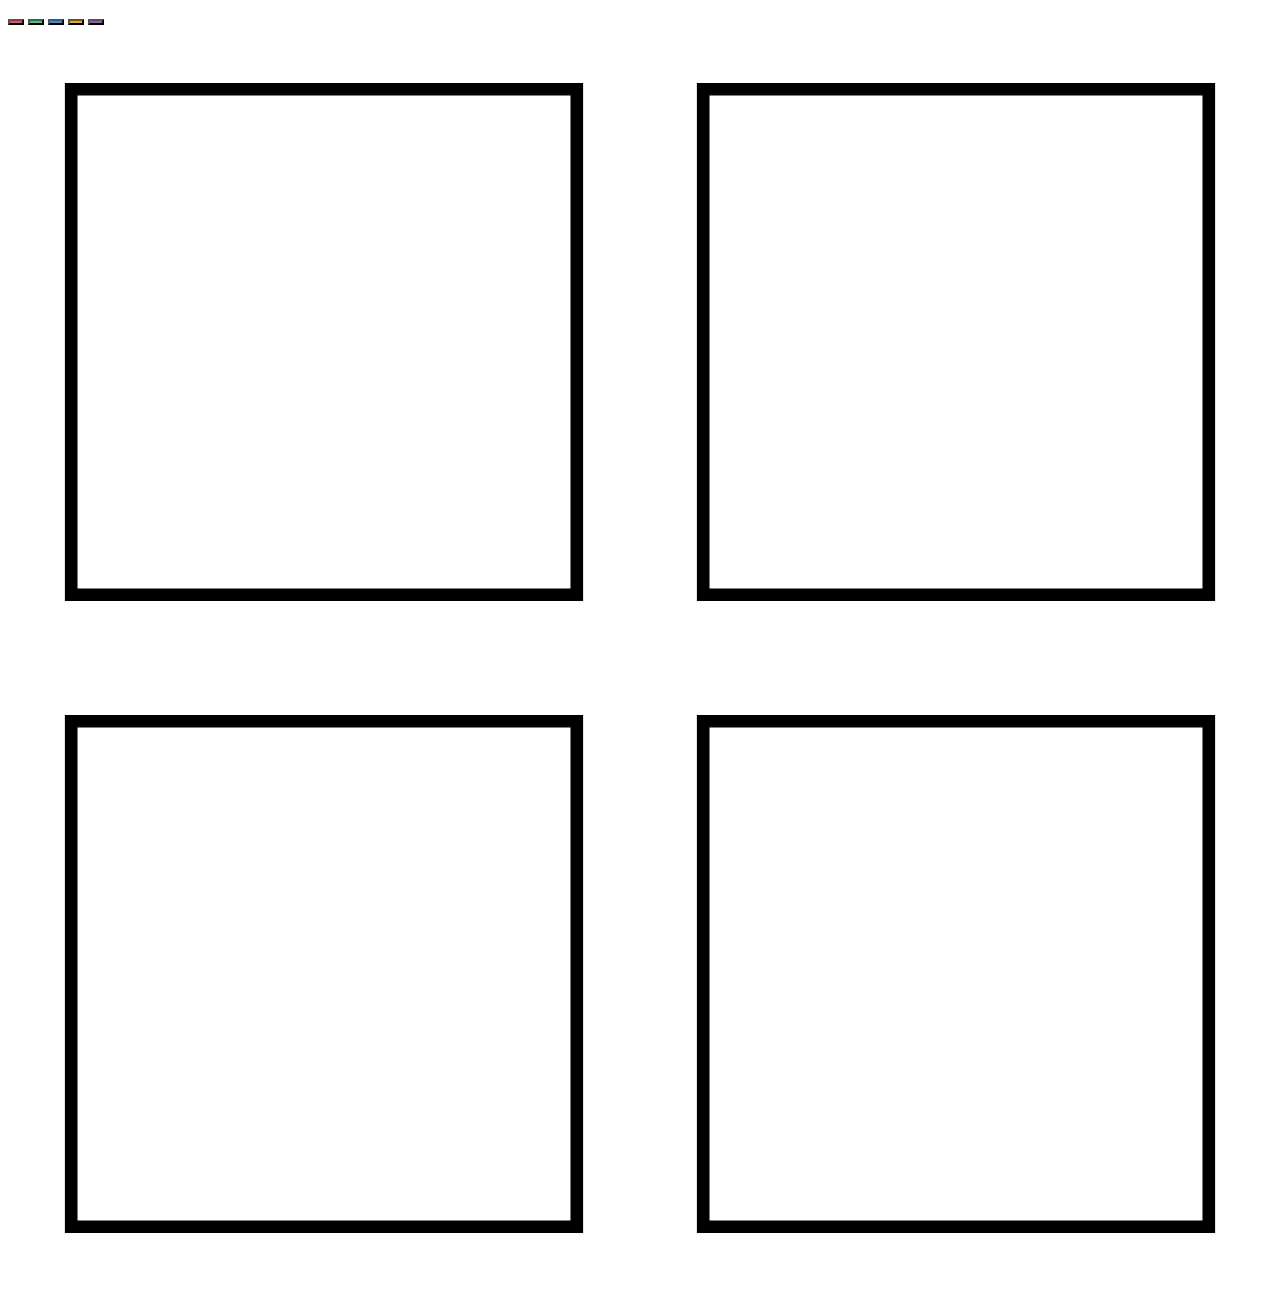
==== index.html @ 60260849 "inicio" ====
<!DOCTYPE html>
<html lang="es">
<head>
  <meta charset="UTF-8">
  <meta name="viewport" content="width=device-width, initial-scale=1.0">
  <title>Juego de Pintar</title>
  <link rel="stylesheet" href="styles.css">
</head>
<body>
  <main class="app-container">
    <!-- Paleta de colores -->
    <div class="palette">
      <button class="color-btn active" data-color="#ff4757" style="background-color: #ff4757;"></button>
      <button class="color-btn" data-color="#2ed573" style="background-color: #2ed573;"></button>
      <button class="color-btn" data-color="#1e90ff" style="background-color: #1e90ff;"></button>
      <button class="color-btn" data-color="#ffa502" style="background-color: #ffa502;"></button>
      <button class="color-btn" data-color="#9b59b6" style="background-color: #9b59b6;"></button>
    </div>

    <!-- Lienzo SVG interactivo (Ejemplo: Dibujo básico de 4 cuadrantes) -->
    <div class="canvas-container">
      <svg id="paint-svg" viewBox="0 0 200 200" xmlns="http://www.w3.org/2000/svg">
        <path class="paintable" d="M 10 10 H 90 V 90 H 10 Z" fill="#ffffff" stroke="#000000" stroke-width="2"/>
        <path class="paintable" d="M 110 10 H 190 V 90 H 110 Z" fill="#ffffff" stroke="#000000" stroke-width="2"/>
        <path class="paintable" d="M 10 110 H 90 V 190 H 10 Z" fill="#ffffff" stroke="#000000" stroke-width="2"/>
        <path class="paintable" d="M 110 110 H 190 V 190 H 110 Z" fill="#ffffff" stroke="#000000" stroke-width="2"/>
      </svg>
    </div>
  </main>

  <script src="app.js"></script>
</body>
</html>
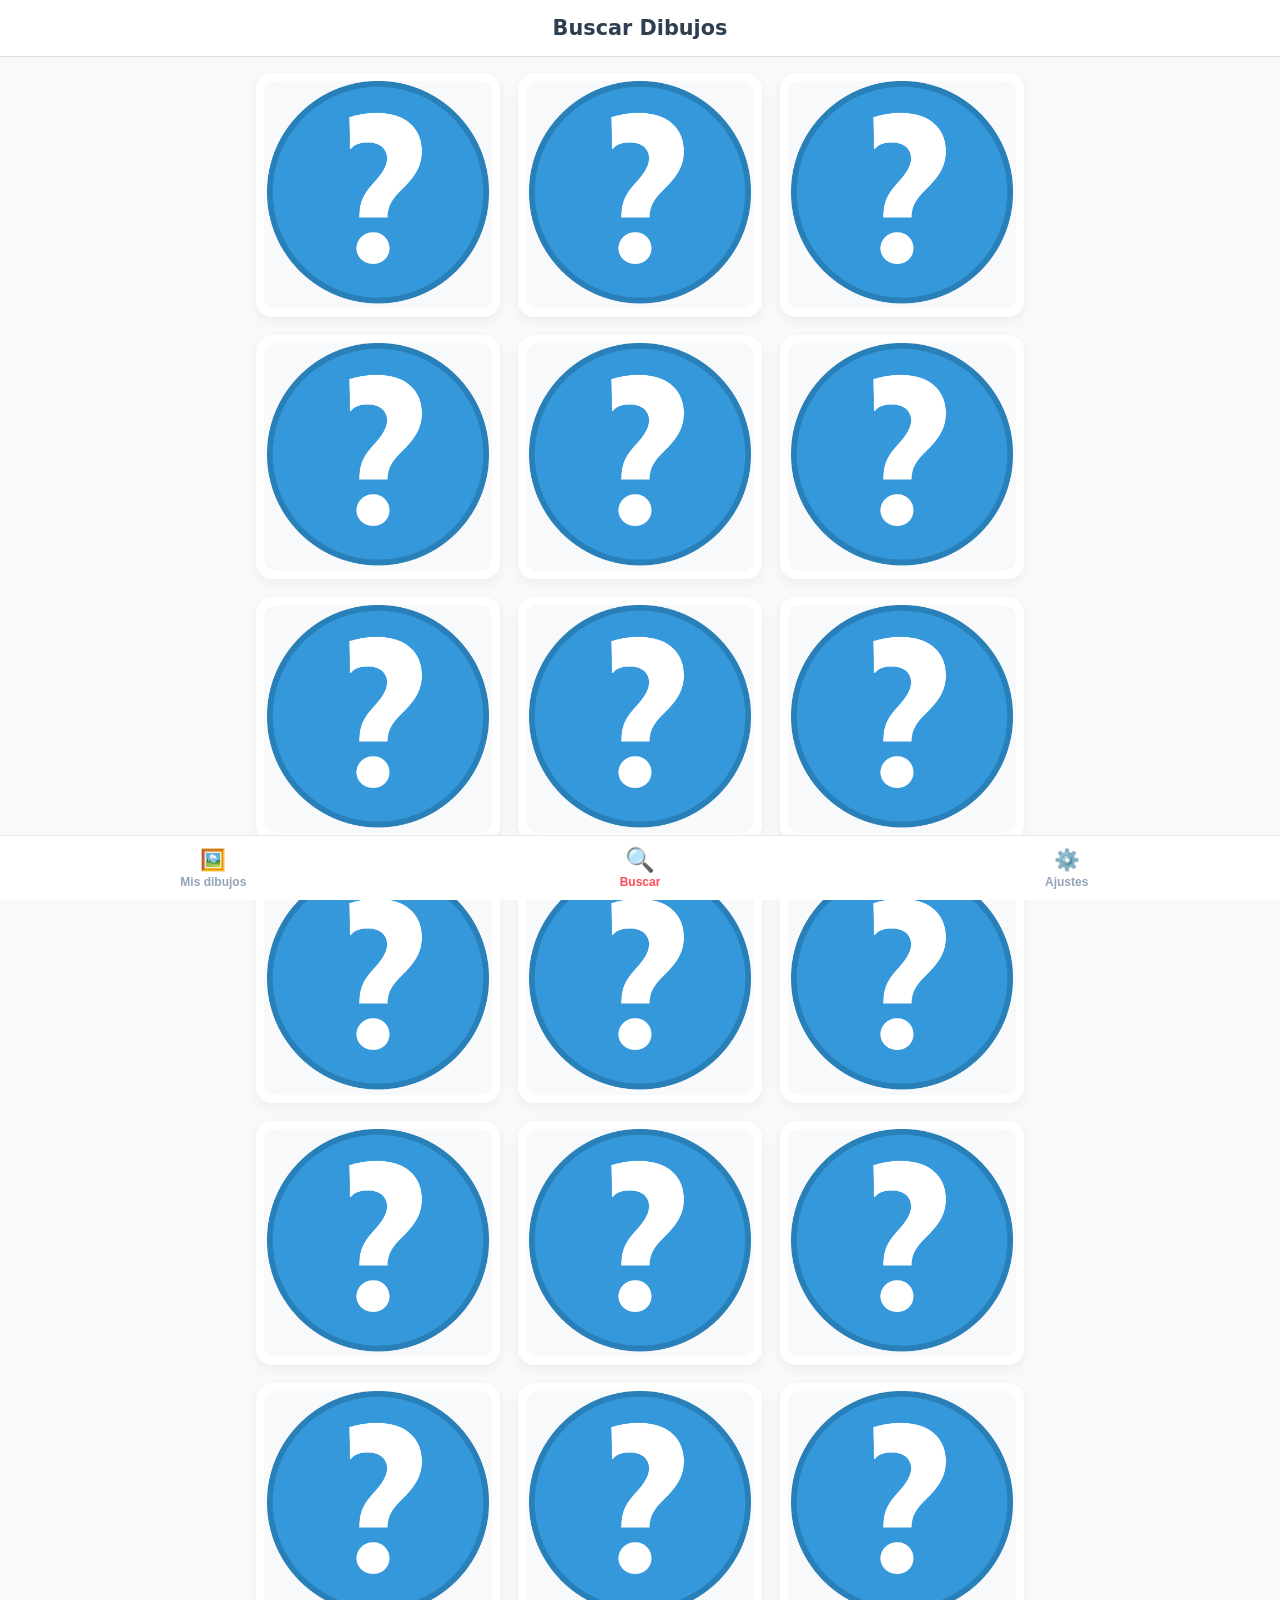
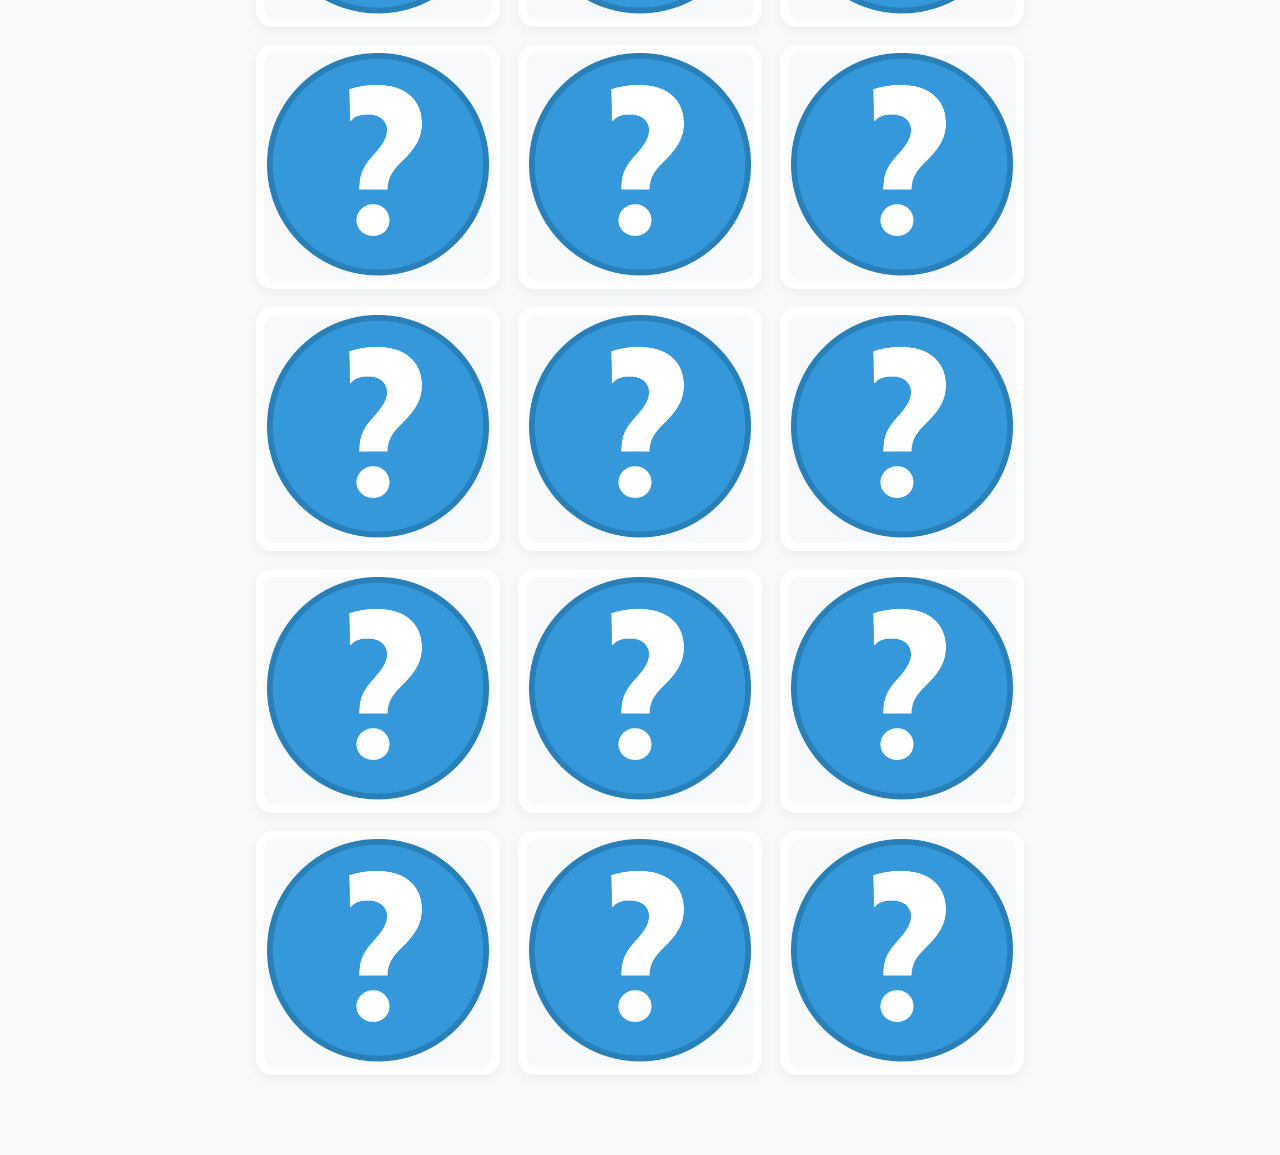
==== commit 8abb049d: "Bastante progreso" ====
--- a/index.html
+++ b/index.html
@@ -4,30 +4,98 @@
   <meta charset="UTF-8">
   <meta name="viewport" content="width=device-width, initial-scale=1.0">
   <title>Juego de Pintar</title>
-  <link rel="stylesheet" href="styles.css">
+  
+  <link rel="icon" type="image/png" href="imgs/icon.png">
+  <link rel="apple-touch-icon" href="imgs/icon.png">
+  
+  <meta name="mobile-web-app-capable" content="yes">
+  <meta name="apple-mobile-web-app-capable" content="yes">
+  <meta name="apple-mobile-web-app-status-bar-style" content="black-translucent">
+  <meta name="apple-mobile-web-app-title" content="Pintar Colores">
+  
+  <link rel="stylesheet" href="style.css">
 </head>
 <body>
-  <main class="app-container">
-    <!-- Paleta de colores -->
-    <div class="palette">
-      <button class="color-btn active" data-color="#ff4757" style="background-color: #ff4757;"></button>
-      <button class="color-btn" data-color="#2ed573" style="background-color: #2ed573;"></button>
-      <button class="color-btn" data-color="#1e90ff" style="background-color: #1e90ff;"></button>
-      <button class="color-btn" data-color="#ffa502" style="background-color: #ffa502;"></button>
-      <button class="color-btn" data-color="#9b59b6" style="background-color: #9b59b6;"></button>
-    </div>
 
-    <!-- Lienzo SVG interactivo (Ejemplo: Dibujo básico de 4 cuadrantes) -->
-    <div class="canvas-container">
-      <svg id="paint-svg" viewBox="0 0 200 200" xmlns="http://www.w3.org/2000/svg">
-        <path class="paintable" d="M 10 10 H 90 V 90 H 10 Z" fill="#ffffff" stroke="#000000" stroke-width="2"/>
-        <path class="paintable" d="M 110 10 H 190 V 90 H 110 Z" fill="#ffffff" stroke="#000000" stroke-width="2"/>
-        <path class="paintable" d="M 10 110 H 90 V 190 H 10 Z" fill="#ffffff" stroke="#000000" stroke-width="2"/>
-        <path class="paintable" d="M 110 110 H 190 V 190 H 110 Z" fill="#ffffff" stroke="#000000" stroke-width="2"/>
-      </svg>
-    </div>
-  </main>
+  <!-- PANTALLA 1: Menú Principal -->
+  <section id="main-menu" class="screen active">
+    <header class="app-header">
+      <h1 id="header-title">Buscar Dibujos</h1>
+    </header>
 
-  <script src="app.js"></script>
+    <main class="menu-feed">
+      <div class="tab-slider" id="tab-slider" style="transform: translateX(-33.33333%);">
+        
+        <!-- PESTAÑA 0: Mis Dibujos -->
+        <div id="tab-my-drawings" class="tab-content">
+          <div class="card-preview play-trigger">
+            <div class="placeholder-square">
+              <span>Toca para pintar</span>
+            </div>
+            <div class="card-info">
+              <h3>Dibujo 1 - Paisaje</h3>
+            </div>
+          </div>
+        </div>
+
+        <!-- PESTAÑA 1: Buscar (Grid de 30 cuadrados) -->
+        <div id="tab-search" class="tab-content">
+          <div class="search-grid" id="search-grid"></div>
+        </div>
+
+        <!-- PESTAÑA 2: Ajustes -->
+        <div id="tab-settings" class="tab-content">
+          <p class="settings-placeholder">Opciones de configuración...</p>
+        </div>
+
+      </div>
+    </main>
+
+    <!-- Barra de Navegación Inferior -->
+    <nav class="bottom-nav">
+      <button class="nav-item" data-tab="0" data-title="Mis Dibujos">
+        <span class="nav-icon">🖼️</span>
+        <span class="nav-label">Mis dibujos</span>
+      </button>
+      <button class="nav-item active" data-tab="1" data-title="Buscar Dibujos">
+        <span class="nav-icon">🔍</span>
+        <span class="nav-label">Buscar</span>
+      </button>
+      <button class="nav-item" data-tab="2" data-title="Ajustes">
+        <span class="nav-icon">⚙️</span>
+        <span class="nav-label">Ajustes</span>
+      </button>
+    </nav>
+  </section>
+
+  <!-- PANTALLA 2: Lienzo de Juego -->
+  <section id="game-screen" class="screen">
+    <header class="game-header">
+      <button id="btn-back" class="btn-back"> ← </button>
+    </header>
+
+    <main class="app-container">
+      <div class="palette">
+        <button class="color-btn active" data-color="#ff4757" style="background-color: #ff4757;"></button>
+        <button class="color-btn" data-color="#2ed573" style="background-color: #2ed573;"></button>
+        <button class="color-btn" data-color="#1e90ff" style="background-color: #1e90ff;"></button>
+        <button class="color-btn" data-color="#ffa502" style="background-color: #ffa502;"></button>
+        <button class="color-btn" data-color="#9b59b6" style="background-color: #9b59b6;"></button>
+      </div>
+
+      <div class="canvas-container" id="canvas-container">
+        <svg id="paint-svg" viewBox="0 0 500 500" xmlns="http://www.w3.org/2000/svg">
+          <path class="paintable" d="M 0 0 H 500 V 500 H 0 Z" fill="#ffffff" stroke="#2c3e50" stroke-width="4"/>
+          <circle class="paintable" cx="250" cy="140" r="50" fill="#ffffff" stroke="#2c3e50" stroke-width="4"/>
+          <path class="paintable" d="M 30 380 L 180 180 L 280 380 Z" fill="#ffffff" stroke="#2c3e50" stroke-width="4"/>
+          <path class="paintable" d="M 200 380 L 330 220 L 470 380 Z" fill="#ffffff" stroke="#2c3e50" stroke-width="4"/>
+          <path class="paintable" d="M 0 380 Q 250 340 500 380 V 500 H 0 Z" fill="#ffffff" stroke="#2c3e50" stroke-width="4"/>
+        </svg>
+      </div>
+    </main>
+  </section>
+
+  <script src="js/drawings.js"></script>
+  <script src="js/main.js"></script>
 </body>
 </html>
--- a/style.css
+++ b/style.css
@@ -0,0 +1,3 @@
+@import url('./css/main.css');
+@import url('./css/components.css');
+@import url('./css/screens.css');
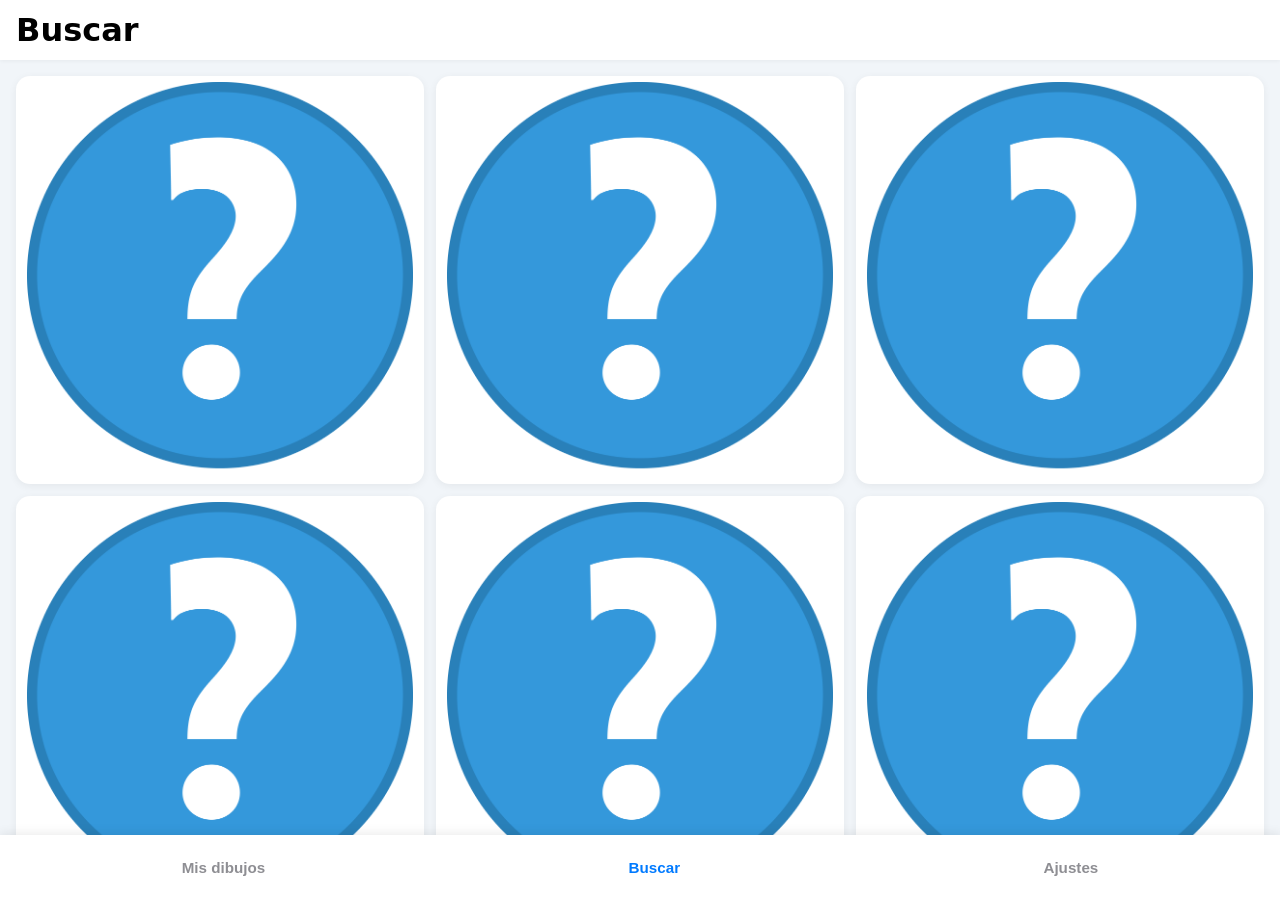
==== commit 18322bcb: "Por rasterizado" ====
--- a/index.html
+++ b/index.html
@@ -2,99 +2,81 @@
 <html lang="es">
 <head>
   <meta charset="UTF-8">
-  <meta name="viewport" content="width=device-width, initial-scale=1.0">
-  <title>Juego de Pintar</title>
+  <meta name="viewport" content="width=device-width, initial-scale=1.0, maximum-scale=1.0, user-scalable=no">
+  <title>Juego de Colorear</title>
   
-  <link rel="icon" type="image/png" href="imgs/icon.png">
-  <link rel="apple-touch-icon" href="imgs/icon.png">
-  
-  <meta name="mobile-web-app-capable" content="yes">
-  <meta name="apple-mobile-web-app-capable" content="yes">
-  <meta name="apple-mobile-web-app-status-bar-style" content="black-translucent">
-  <meta name="apple-mobile-web-app-title" content="Pintar Colores">
-  
-  <link rel="stylesheet" href="style.css">
+  <link rel="shortcut icon" href="data:image/x-icon;," type="image/x-icon">
+
+  <!-- Estilos modulares -->
+  <link rel="stylesheet" href="css/components.css">
+  <link rel="stylesheet" href="css/screens.css">
+  <link rel="stylesheet" href="css/main.css">
 </head>
 <body>
 
-  <!-- PANTALLA 1: Menú Principal -->
-  <section id="main-menu" class="screen active">
+  <!-- PANTALLA PRINCIPAL / MENÚ -->
+  <div id="main-menu" class="screen active">
     <header class="app-header">
-      <h1 id="header-title">Buscar Dibujos</h1>
+      <h1 id="header-title">Buscar</h1>
     </header>
 
-    <main class="menu-feed">
-      <div class="tab-slider" id="tab-slider" style="transform: translateX(-33.33333%);">
-        
-        <!-- PESTAÑA 0: Mis Dibujos -->
-        <div id="tab-my-drawings" class="tab-content">
-          <div class="card-preview play-trigger">
-            <div class="placeholder-square">
-              <span>Toca para pintar</span>
-            </div>
-            <div class="card-info">
-              <h3>Dibujo 1 - Paisaje</h3>
-            </div>
-          </div>
-        </div>
+    <main class="menu-content">
+      <div id="tab-slider" class="tab-slider">
+        <!-- Pestaña 0: Mis Dibujos -->
+        <section class="tab-page">
+          <h2>Mis Dibujos</h2>
+        </section>
 
-        <!-- PESTAÑA 1: Buscar (Grid de 30 cuadrados) -->
-        <div id="tab-search" class="tab-content">
-          <div class="search-grid" id="search-grid"></div>
-        </div>
+        <!-- Pestaña 1: Buscar (Grid de 30) -->
+        <section class="tab-page">
+          <div id="search-grid" class="grid-container"></div>
+        </section>
 
-        <!-- PESTAÑA 2: Ajustes -->
-        <div id="tab-settings" class="tab-content">
-          <p class="settings-placeholder">Opciones de configuración...</p>
-        </div>
-
+        <!-- Pestaña 2: Ajustes -->
+        <section class="tab-page">
+          <h2>Ajustes</h2>
+        </section>
       </div>
     </main>
 
-    <!-- Barra de Navegación Inferior -->
+    <!-- Barra Inferior Fija -->
     <nav class="bottom-nav">
-      <button class="nav-item" data-tab="0" data-title="Mis Dibujos">
-        <span class="nav-icon">🖼️</span>
-        <span class="nav-label">Mis dibujos</span>
-      </button>
-      <button class="nav-item active" data-tab="1" data-title="Buscar Dibujos">
-        <span class="nav-icon">🔍</span>
-        <span class="nav-label">Buscar</span>
-      </button>
-      <button class="nav-item" data-tab="2" data-title="Ajustes">
-        <span class="nav-icon">⚙️</span>
-        <span class="nav-label">Ajustes</span>
-      </button>
+      <button class="nav-item" data-tab="0" data-title="Mis Dibujos">Mis dibujos</button>
+      <button class="nav-item active" data-tab="1" data-title="Buscar">Buscar</button>
+      <button class="nav-item" data-tab="2" data-title="Ajustes">Ajustes</button>
     </nav>
-  </section>
+  </div>
 
-  <!-- PANTALLA 2: Lienzo de Juego -->
-  <section id="game-screen" class="screen">
+  <!-- PANTALLA DE JUEGO (SISTEMA DE MÁSCARA Y PINTURA) -->
+  <div id="game-screen" class="screen">
     <header class="game-header">
-      <button id="btn-back" class="btn-back"> ← </button>
+      <button id="btn-back" class="btn-back">← Menú</button>
+      <h2>¡A colorear por números!</h2>
     </header>
 
-    <main class="app-container">
-      <div class="palette">
-        <button class="color-btn active" data-color="#ff4757" style="background-color: #ff4757;"></button>
-        <button class="color-btn" data-color="#2ed573" style="background-color: #2ed573;"></button>
-        <button class="color-btn" data-color="#1e90ff" style="background-color: #1e90ff;"></button>
-        <button class="color-btn" data-color="#ffa502" style="background-color: #ffa502;"></button>
-        <button class="color-btn" data-color="#9b59b6" style="background-color: #9b59b6;"></button>
-      </div>
+    <main class="game-content">
+      <div id="canvas-container" class="canvas-container">
+        <!-- Capa 1: Canvas de Pintura Visible -->
+        <canvas id="paint-canvas"></canvas>
+        
+        <!-- Capa 2: Líneas y números transparentes superpuestos -->
+        <img id="lineart-overlay" src="" alt="Líneas del dibujo" />
 
-      <div class="canvas-container" id="canvas-container">
-        <svg id="paint-svg" viewBox="0 0 500 500" xmlns="http://www.w3.org/2000/svg">
-          <path class="paintable" d="M 0 0 H 500 V 500 H 0 Z" fill="#ffffff" stroke="#2c3e50" stroke-width="4"/>
-          <circle class="paintable" cx="250" cy="140" r="50" fill="#ffffff" stroke="#2c3e50" stroke-width="4"/>
-          <path class="paintable" d="M 30 380 L 180 180 L 280 380 Z" fill="#ffffff" stroke="#2c3e50" stroke-width="4"/>
-          <path class="paintable" d="M 200 380 L 330 220 L 470 380 Z" fill="#ffffff" stroke="#2c3e50" stroke-width="4"/>
-          <path class="paintable" d="M 0 380 Q 250 340 500 380 V 500 H 0 Z" fill="#ffffff" stroke="#2c3e50" stroke-width="4"/>
-        </svg>
+        <!-- Capa 3: Canvas Oculto para detectar las zonas de color en el mapa -->
+        <canvas id="map-canvas" style="display: none;"></canvas>
       </div>
     </main>
-  </section>
 
+    <!-- Paleta de Colores Numerada (Estilo Happy Color) -->
+    <footer class="color-palette">
+      <button class="color-btn active" data-number="1" style="background-color: #ffdd59;">1</button>
+      <button class="color-btn" data-number="2" style="background-color: #3867d6;">2</button>
+      <button class="color-btn" data-number="3" style="background-color: #4b6584;">3</button>
+      <button class="color-btn" data-number="4" style="background-color: #eb3b5a;">4</button>
+    </footer>
+  </div>
+
+  <!-- Carga de Scripts -->
   <script src="js/drawings.js"></script>
   <script src="js/main.js"></script>
 </body>
--- a/css/components.css
+++ b/css/components.css
@@ -0,0 +1,102 @@
+/* GRID DE 3 COLUMNAS */
+.grid-container {
+  display: grid;
+  grid-template-columns: repeat(3, 1fr);
+  gap: 12px;
+  padding: 16px;
+  box-sizing: border-box;
+  width: 100%;
+}
+
+.grid-card {
+  background: #ffffff;
+  border-radius: 14px;
+  padding: 6px;
+  box-shadow: 0 2px 8px rgba(0, 0, 0, 0.06);
+  cursor: pointer;
+  box-sizing: border-box;
+}
+
+.grid-square {
+  width: 100%;
+  aspect-ratio: 1 / 1;
+  border-radius: 10px;
+  overflow: hidden;
+  display: flex;
+  align-items: center;
+  justify-content: center;
+  background-color: #ffffff;
+}
+
+.grid-thumb {
+  width: 100%;
+  height: 100%;
+  object-fit: contain;
+  display: block;
+}
+
+/* BARRA DE NAVEGACIÓN INFERIOR */
+.bottom-nav {
+  position: fixed;
+  bottom: 0;
+  left: 0;
+  width: 100%;
+  height: 65px;
+  background-color: #ffffff;
+  display: flex;
+  justify-content: space-around;
+  align-items: center;
+  box-shadow: 0 -2px 10px rgba(0, 0, 0, 0.08);
+  z-index: 100;
+}
+
+.nav-item {
+  background: none;
+  border: none;
+  font-size: 0.95rem;
+  font-weight: 600;
+  color: #8e8e93;
+  cursor: pointer;
+  padding: 8px 16px;
+}
+
+.nav-item.active {
+  color: #007aff;
+}
+
+/* PALETA NUMERADA DE COLORES */
+.color-palette {
+  position: fixed;
+  bottom: 0;
+  left: 0;
+  width: 100%;
+  height: 75px;
+  background: #ffffff;
+  display: flex;
+  align-items: center;
+  justify-content: center;
+  gap: 16px;
+  box-shadow: 0 -2px 10px rgba(0, 0, 0, 0.1);
+  z-index: 10;
+}
+
+.color-btn {
+  width: 48px;
+  height: 48px;
+  border-radius: 50%;
+  border: 3px solid transparent;
+  cursor: pointer;
+  font-size: 1.1rem;
+  font-weight: bold;
+  color: #ffffff;
+  text-shadow: 0 1px 3px rgba(0,0,0,0.6);
+  display: flex;
+  align-items: center;
+  justify-content: center;
+  transition: transform 0.15s ease, border-color 0.15s ease;
+}
+
+.color-btn.active {
+  transform: scale(1.2);
+  border-color: #1c1c1e;
+}
--- a/css/screens.css
+++ b/css/screens.css
@@ -0,0 +1,90 @@
+.screen {
+  display: none;
+  width: 100vw;
+  height: 100vh;
+  position: absolute;
+  top: 0;
+  left: 0;
+  background-color: #f1f5f9;
+  overflow: hidden;
+}
+
+.screen.active {
+  display: flex;
+  flex-direction: column;
+}
+
+.app-header, .game-header {
+  height: 60px;
+  background-color: #ffffff;
+  display: flex;
+  align-items: center;
+  padding: 0 16px;
+  box-shadow: 0 1px 4px rgba(0, 0, 0, 0.05);
+  z-index: 10;
+}
+
+.menu-content {
+  width: 100%;
+  height: calc(100vh - 125px);
+  overflow: hidden;
+  position: relative;
+}
+
+.tab-slider {
+  display: flex;
+  width: 300%;
+  height: 100%;
+  transition: transform 0.3s cubic-bezier(0.25, 1, 0.5, 1);
+}
+
+.tab-page {
+  width: 33.33333%;
+  height: 100%;
+  overflow-y: auto;
+  box-sizing: border-box;
+}
+
+.canvas-container {
+  position: relative;
+  width: 100%;
+  height: calc(100vh - 135px);
+  display: flex;
+  align-items: center;
+  justify-content: center;
+  overflow: hidden;
+}
+
+#paint-canvas,
+#lineart-overlay {
+  position: absolute;
+  top: 50%;
+  left: 50%;
+  transform: translate(-50%, -50%);
+  max-width: 90%;
+  max-height: 80vh;
+  width: auto;
+  height: auto;
+  box-sizing: border-box;
+}
+
+#paint-canvas {
+  pointer-events: auto;
+  z-index: 1;
+}
+
+#lineart-overlay {
+  pointer-events: none;
+  z-index: 2;
+  mix-blend-mode: multiply; /* Convierte el blanco del PNG en transparente */
+}
+
+.btn-back {
+  padding: 8px 14px;
+  background-color: #f1f5f9;
+  color: #1c1c1e;
+  border: none;
+  border-radius: 8px;
+  font-weight: 600;
+  cursor: pointer;
+}
--- a/css/main.css
+++ b/css/main.css
@@ -0,0 +1,25 @@
+* {
+  box-sizing: border-box;
+  margin: 0;
+  padding: 0;
+}
+
+body {
+  background-color: #ffffff;
+  font-family: system-ui, -apple-system, BlinkMacSystemFont, 'Segoe UI', Roboto, sans-serif;
+  min-height: 100vh;
+  touch-action: manipulation;
+  overflow-x: hidden;
+}
+
+/* Gestor de Pantallas */
+.screen {
+  display: none;
+  width: 100%;
+  min-height: 100vh;
+}
+
+.screen.active {
+  display: flex;
+  flex-direction: column;
+}
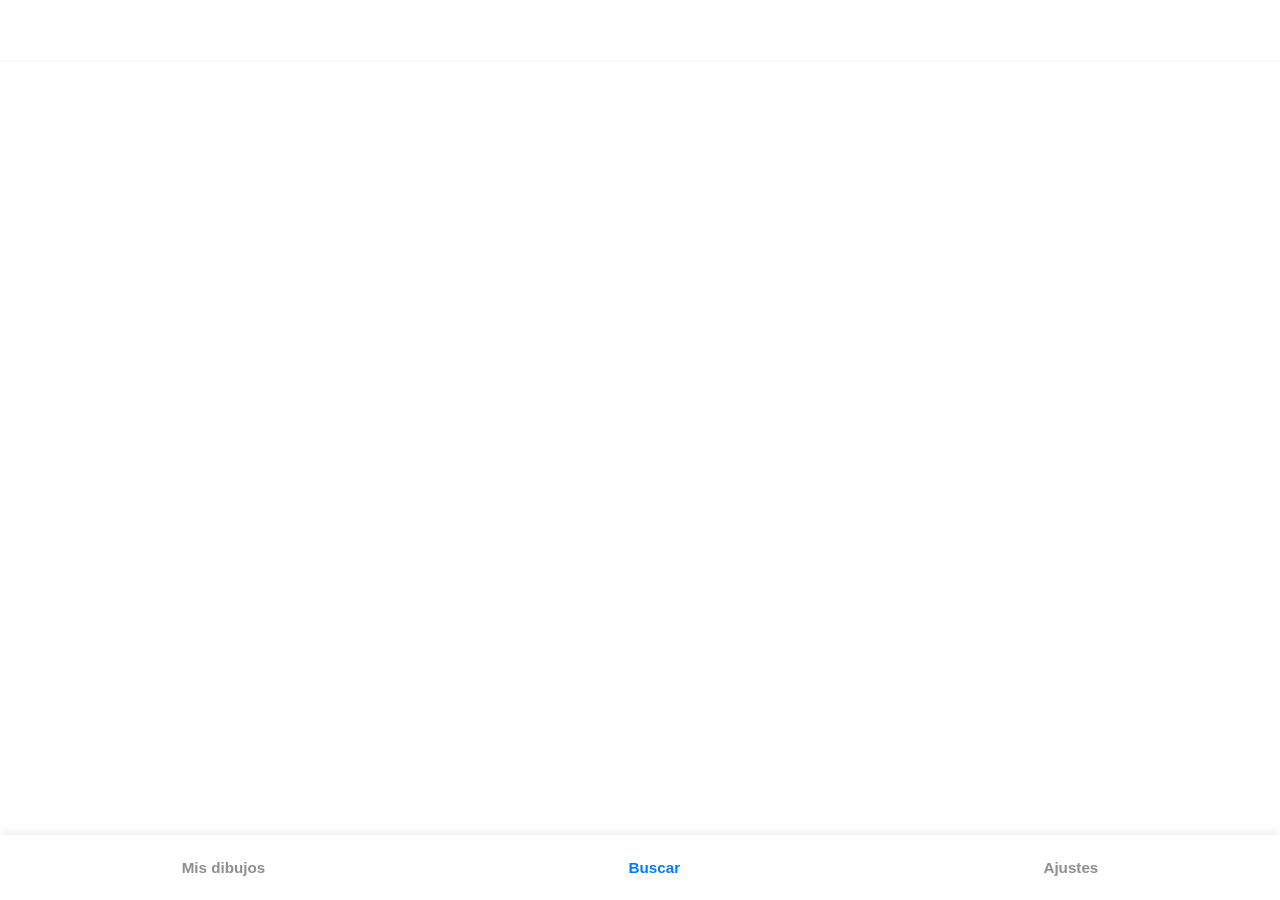
==== commit 2e2c2185: "save 1" ====
--- a/index.html
+++ b/index.html
@@ -10,21 +10,19 @@
   <!-- Estilos modulares -->
   <link rel="stylesheet" href="css/components.css">
   <link rel="stylesheet" href="css/screens.css">
-  <link rel="stylesheet" href="css/main.css">
+  <link rel="stylesheet" href="css/main.css"> 
 </head>
 <body>
 
   <!-- PANTALLA PRINCIPAL / MENÚ -->
   <div id="main-menu" class="screen active">
     <header class="app-header">
-      <h1 id="header-title">Buscar</h1>
     </header>
 
     <main class="menu-content">
       <div id="tab-slider" class="tab-slider">
         <!-- Pestaña 0: Mis Dibujos -->
         <section class="tab-page">
-          <h2>Mis Dibujos</h2>
         </section>
 
         <!-- Pestaña 1: Buscar (Grid de 30) -->
@@ -34,7 +32,6 @@
 
         <!-- Pestaña 2: Ajustes -->
         <section class="tab-page">
-          <h2>Ajustes</h2>
         </section>
       </div>
     </main>
@@ -46,38 +43,39 @@
       <button class="nav-item" data-tab="2" data-title="Ajustes">Ajustes</button>
     </nav>
   </div>
+  
+  <!-- PANTALLA DE JUEGO MINIMALISTA -->
+<div id="game-screen" class="screen">
+    
+    <!-- Botón Flotante Circular de Retorno -->
+    <button id="btn-back" class="btn-floating-back" aria-label="Volver al menú">
+    <svg width="24" height="24" viewBox="0 0 24 24" fill="none" stroke="currentColor" stroke-width="2.5" stroke-linecap="round" stroke-linejoin="round">
+      <path d="M19 12H5M12 19l-7-7 7-7"/>
+    </svg>
+  </button>
 
-  <!-- PANTALLA DE JUEGO (SISTEMA DE MÁSCARA Y PINTURA) -->
-  <div id="game-screen" class="screen">
-    <header class="game-header">
-      <button id="btn-back" class="btn-back">← Menú</button>
-      <h2>¡A colorear por números!</h2>
-    </header>
+    <!-- Árbol de capas del juego (Square Canvas Container) -->
+    <div class="canvas-container">
+      <!-- Capa 1: Lienzo sobre el que pinta el algoritmo Flood Fill -->
+      <canvas id="paint-canvas"></canvas>
 
-    <main class="game-content">
-      <div id="canvas-container" class="canvas-container">
-        <!-- Capa 1: Canvas de Pintura Visible -->
-        <canvas id="paint-canvas"></canvas>
-        
-        <!-- Capa 2: Líneas y números transparentes superpuestos -->
-        <img id="lineart-overlay" src="" alt="Líneas del dibujo" />
+      <!-- Capa 2: Overlay con las líneas del dibujo y los números (Lineart) -->
+      <img id="lineart-overlay" alt="Lineart" />
 
-        <!-- Capa 3: Canvas Oculto para detectar las zonas de color en el mapa -->
-        <canvas id="map-canvas" style="display: none;"></canvas>
-      </div>
-    </main>
+      <!-- Capa 3: Canvas oculto para leer los ID de región en el canal Rojo (R) -->
+      <canvas id="map-canvas" style="display: none;"></canvas>
+    </div>
 
-    <!-- Paleta de Colores Numerada (Estilo Happy Color) -->
-    <footer class="color-palette">
-      <button class="color-btn active" data-number="1" style="background-color: #ffdd59;">1</button>
-      <button class="color-btn" data-number="2" style="background-color: #3867d6;">2</button>
-      <button class="color-btn" data-number="3" style="background-color: #4b6584;">3</button>
-      <button class="color-btn" data-number="4" style="background-color: #eb3b5a;">4</button>
-    </footer>
+    <!-- Barra Dinámica de la Paleta de Colores (Scroll Horizontal) -->
+    <div class="color-palette">
+      <!-- Los botones de colores se generan dinámicamente según el dibujo activo -->
+    </div>
   </div>
+
+  
 
   <!-- Carga de Scripts -->
   <script src="js/drawings.js"></script>
-  <script src="js/main.js"></script>
+  <script type="module" src="JS/main.js"></script>
 </body>
 </html>
--- a/css/components.css
+++ b/css/components.css
@@ -1,7 +1,7 @@
 /* GRID DE 3 COLUMNAS */
 .grid-container {
   display: grid;
-  grid-template-columns: repeat(3, 1fr);
+  grid-template-columns: repeat(4, 1fr);
   gap: 12px;
   padding: 16px;
   box-sizing: border-box;
@@ -65,22 +65,109 @@
 }
 
 /* PALETA NUMERADA DE COLORES */
+/* PALETA INFERIOR (CON CAPA DE INTERACCIÓN PRIORITARIA) */
+/* PALETA INFERIOR (Oculta por defecto en el menú principal) */
+.color-palette {
+  display: none; /* Oculta en el menú principal y navegación */
+  position: fixed;
+  bottom: 0;
+  left: 0;
+  width: 100%;
+  height: 80px;
+  background: #ffffff;
+  align-items: center;
+  justify-content: flex-start;
+  gap: 12px;
+  padding: 0 16px;
+  overflow-x: auto;
+  box-sizing: border-box;
+  -webkit-overflow-scrolling: touch;
+  box-shadow: 0 -2px 10px rgba(0, 0, 0, 0.15);
+  z-index: 999;
+}
+
+/* Solo se muestra cuando la pantalla de juego está activa */
+#game-screen.active .color-palette {
+  display: flex !important;
+}
+
+.color-btn {
+  flex-shrink: 0;
+  width: 48px;
+  height: 48px;
+  border-radius: 50%;
+  border: 3px solid transparent;
+  cursor: pointer;
+  font-size: 1.1rem;
+  font-weight: bold;
+  color: #ffffff;
+  text-shadow: 0 1px 3px rgba(0, 0, 0, 0.6);
+  display: flex;
+  align-items: center;
+  justify-content: center;
+  transition: transform 0.15s ease, border-color 0.15s ease;
+  pointer-events: auto;
+  user-select: none;
+}
+
+.color-btn.active {
+  transform: scale(1.18);
+  border-color: #1c1c1e;
+}
+
+/* POSICIONAMIENTO RELATIVO EN LA TARJETA */
+.grid-square {
+  position: relative; /* Necesario para ubicar la etiqueta encima */
+  width: 100%;
+  aspect-ratio: 1 / 1;
+  border-radius: 8px;
+  overflow: hidden;
+  display: flex;
+  align-items: center;
+  justify-content: center;
+  background-color: #ffffff;
+}
+
+/* ETIQUETA / BADGE DE MISTERIO */
+.badge-mystery {
+  position: absolute;
+  top: 6px;
+  right: 6px;
+  background: linear-gradient(135deg, #8e44ad, #2c3e50);
+  color: #ffffff;
+  font-size: 0.65rem;
+  font-weight: 700;
+  padding: 3px 6px;
+  border-radius: 6px;
+  text-transform: uppercase;
+  letter-spacing: 0.5px;
+  box-shadow: 0 2px 4px rgba(0, 0, 0, 0.25);
+  pointer-events: none;
+  z-index: 2;
+}
+
+/* PALETA DE COLORES CON SCROLL HORIZONTAL */
 .color-palette {
   position: fixed;
   bottom: 0;
   left: 0;
   width: 100%;
-  height: 75px;
+  height: 80px;
   background: #ffffff;
   display: flex;
   align-items: center;
-  justify-content: center;
-  gap: 16px;
+  justify-content: flex-start;
+  gap: 12px;
+  padding: 0 16px;
+  overflow-x: auto;
+  box-sizing: border-box;
+  -webkit-overflow-scrolling: touch;
   box-shadow: 0 -2px 10px rgba(0, 0, 0, 0.1);
   z-index: 10;
 }
 
 .color-btn {
+  flex-shrink: 0;
   width: 48px;
   height: 48px;
   border-radius: 50%;
@@ -97,6 +184,33 @@
 }
 
 .color-btn.active {
-  transform: scale(1.2);
+  transform: scale(1.18);
   border-color: #1c1c1e;
-}+}
+
+.btn-floating-back {
+  position: absolute;
+  top: 16px;
+  left: 16px;
+  width: 44px;
+  height: 44px;
+  border-radius: 50%; /* Le da la forma circular */
+  background-color: rgba(255, 255, 255, 0.9);
+  border: none;
+  box-shadow: 0 2px 8px rgba(0, 0, 0, 0.15);
+  display: flex;
+  align-items: center;
+  justify-content: center;
+  color: #1c1c1e;
+  cursor: pointer;
+  z-index: 50; /* Garantiza que quede por encima del canvas */
+  backdrop-filter: blur(8px);
+  -webkit-backdrop-filter: blur(8px);
+  transition: transform 0.15s ease, background-color 0.15s ease;
+}
+
+.btn-floating-back:active {
+  transform: scale(0.92);
+  background-color: rgba(240, 240, 240, 0.95);
+}
+
--- a/css/screens.css
+++ b/css/screens.css
@@ -1,17 +1,16 @@
+/* PANTALLAS */
 .screen {
-  display: none;
+  display: none !important;
   width: 100vw;
   height: 100vh;
   position: absolute;
   top: 0;
   left: 0;
-  background-color: #f1f5f9;
-  overflow: hidden;
 }
 
+/* La pantalla activa es la ÚNICA que se muestra */
 .screen.active {
-  display: flex;
-  flex-direction: column;
+  display: flex !important;
 }
 
 .app-header, .game-header {
@@ -79,12 +78,27 @@
   mix-blend-mode: multiply; /* Convierte el blanco del PNG en transparente */
 }
 
-.btn-back {
-  padding: 8px 14px;
+/* Botón Circular Flotante para volver al menú */
+.btn-back-circle {
+  position: absolute;
+  top: 20px;
+  left: 20px;
+  width: 48px;
+  height: 48px;
+  border-radius: 50%;
+  background-color: #ffffff;
+  border: none;
+  color: #1e293b;
+  display: flex;
+  align-items: center;
+  justify-content: center;
+  box-shadow: 0 4px 12px rgba(0, 0, 0, 0.15);
+  cursor: pointer;
+  z-index: 50; /* Garantiza que quede siempre por encima del Canvas */
+  transition: transform 0.15s ease, background-color 0.15s ease;
+}
+
+.btn-back-circle:active {
+  transform: scale(0.92);
   background-color: #f1f5f9;
-  color: #1c1c1e;
-  border: none;
-  border-radius: 8px;
-  font-weight: 600;
-  cursor: pointer;
 }
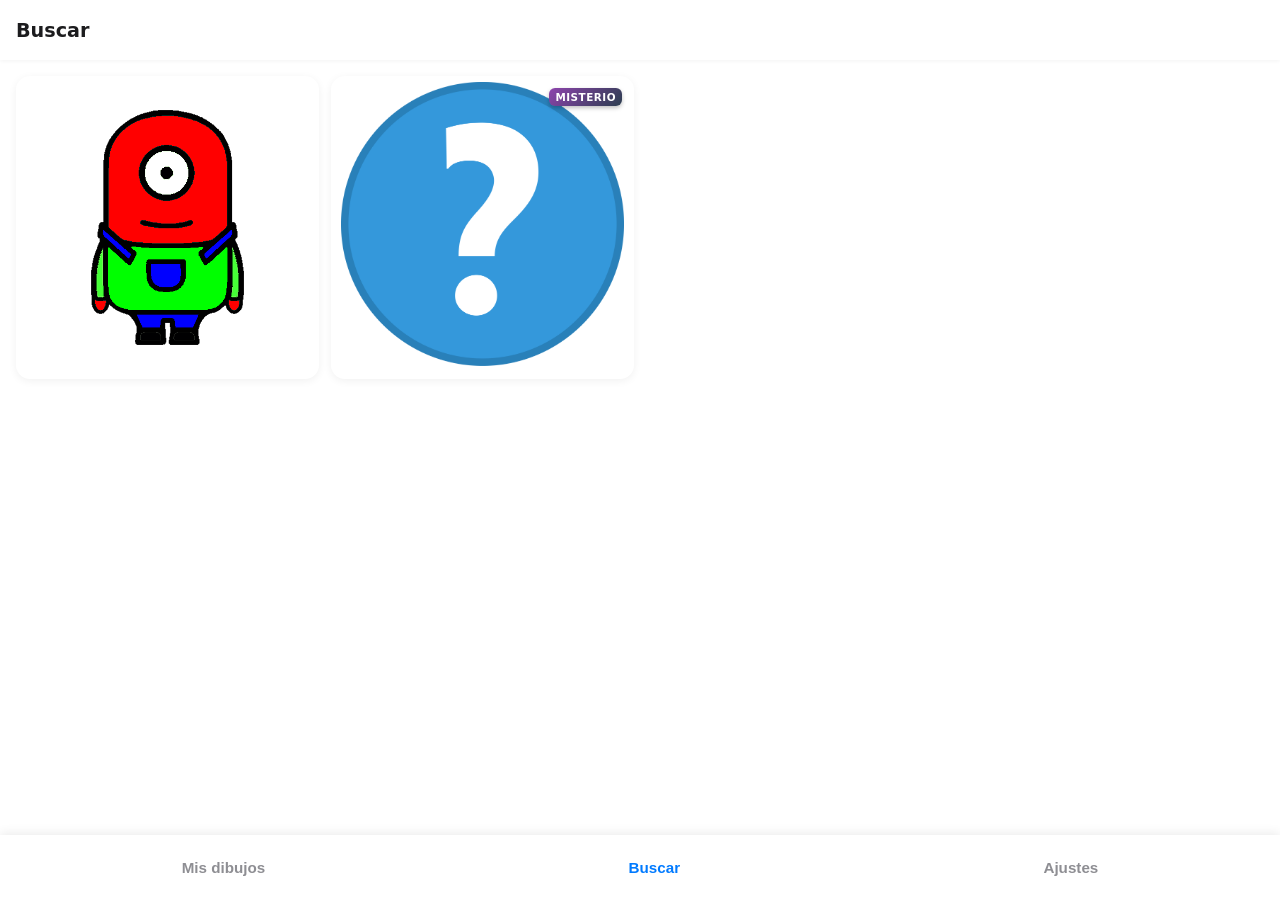
==== commit 1d828d43: "dox" ====
--- a/index.html
+++ b/index.html
@@ -2,80 +2,66 @@
 <html lang="es">
 <head>
   <meta charset="UTF-8">
-  <meta name="viewport" content="width=device-width, initial-scale=1.0, maximum-scale=1.0, user-scalable=no">
+  <meta name="viewport" content="width=device-width, initial-scale=1.0, maximum-scale=1.0, user-scalable=no, viewport-fit=cover">
   <title>Juego de Colorear</title>
-  
+
   <link rel="shortcut icon" href="data:image/x-icon;," type="image/x-icon">
 
   <!-- Estilos modulares -->
+  <link rel="stylesheet" href="css/main.css">
+  <link rel="stylesheet" href="css/screens.css">
   <link rel="stylesheet" href="css/components.css">
-  <link rel="stylesheet" href="css/screens.css">
-  <link rel="stylesheet" href="css/main.css"> 
 </head>
 <body>
 
   <!-- PANTALLA PRINCIPAL / MENÚ -->
   <div id="main-menu" class="screen active">
     <header class="app-header">
+      <h1 id="header-title">Buscar</h1>
     </header>
 
     <main class="menu-content">
       <div id="tab-slider" class="tab-slider">
         <!-- Pestaña 0: Mis Dibujos -->
-        <section class="tab-page">
-        </section>
+        <section class="tab-page"></section>
 
-        <!-- Pestaña 1: Buscar (Grid de 30) -->
+        <!-- Pestaña 1: Buscar -->
         <section class="tab-page">
           <div id="search-grid" class="grid-container"></div>
         </section>
 
         <!-- Pestaña 2: Ajustes -->
-        <section class="tab-page">
-        </section>
+        <section class="tab-page"></section>
       </div>
     </main>
 
-    <!-- Barra Inferior Fija -->
     <nav class="bottom-nav">
       <button class="nav-item" data-tab="0" data-title="Mis Dibujos">Mis dibujos</button>
       <button class="nav-item active" data-tab="1" data-title="Buscar">Buscar</button>
       <button class="nav-item" data-tab="2" data-title="Ajustes">Ajustes</button>
     </nav>
   </div>
-  
-  <!-- PANTALLA DE JUEGO MINIMALISTA -->
-<div id="game-screen" class="screen">
-    
-    <!-- Botón Flotante Circular de Retorno -->
+
+  <!-- PANTALLA DE JUEGO -->
+  <div id="game-screen" class="screen">
     <button id="btn-back" class="btn-floating-back" aria-label="Volver al menú">
-    <svg width="24" height="24" viewBox="0 0 24 24" fill="none" stroke="currentColor" stroke-width="2.5" stroke-linecap="round" stroke-linejoin="round">
-      <path d="M19 12H5M12 19l-7-7 7-7"/>
-    </svg>
-  </button>
+      <svg width="24" height="24" viewBox="0 0 24 24" fill="none" stroke="currentColor" stroke-width="2.5" stroke-linecap="round" stroke-linejoin="round">
+        <path d="M19 12H5M12 19l-7-7 7-7"/>
+      </svg>
+    </button>
 
-    <!-- Árbol de capas del juego (Square Canvas Container) -->
     <div class="canvas-container">
-      <!-- Capa 1: Lienzo sobre el que pinta el algoritmo Flood Fill -->
+      <!-- Capa 1: lienzo donde se pinta -->
       <canvas id="paint-canvas"></canvas>
-
-      <!-- Capa 2: Overlay con las líneas del dibujo y los números (Lineart) -->
-      <img id="lineart-overlay" alt="Lineart" />
-
-      <!-- Capa 3: Canvas oculto para leer los ID de región en el canal Rojo (R) -->
-      <canvas id="map-canvas" style="display: none;"></canvas>
+      <!-- Capa 2: líneas y números (lineart) -->
+      <img id="lineart-overlay" alt="Lineart">
     </div>
 
-    <!-- Barra Dinámica de la Paleta de Colores (Scroll Horizontal) -->
-    <div class="color-palette">
-      <!-- Los botones de colores se generan dinámicamente según el dibujo activo -->
-    </div>
+    <!-- Paleta dinámica (la genera palette.js) -->
+    <div class="color-palette"></div>
   </div>
 
-  
-
-  <!-- Carga de Scripts -->
-  <script src="js/drawings.js"></script>
-  <script type="module" src="JS/main.js"></script>
+  <!-- drawings.js ya es módulo: lo importa main.js -->
+  <script type="module" src="js/main.js"></script>
 </body>
-</html>+</html>
--- a/css/main.css
+++ b/css/main.css
@@ -1,25 +1,18 @@
-* {
+*, *::before, *::after {
   box-sizing: border-box;
   margin: 0;
   padding: 0;
 }
 
+html, body {
+  height: 100%;
+  overflow: hidden;
+  overscroll-behavior: none; /* evita el pull-to-refresh al tocar/arrastrar sobre el lienzo */
+}
+
 body {
   background-color: #ffffff;
   font-family: system-ui, -apple-system, BlinkMacSystemFont, 'Segoe UI', Roboto, sans-serif;
-  min-height: 100vh;
   touch-action: manipulation;
-  overflow-x: hidden;
+  -webkit-tap-highlight-color: transparent;
 }
-
-/* Gestor de Pantallas */
-.screen {
-  display: none;
-  width: 100%;
-  min-height: 100vh;
-}
-
-.screen.active {
-  display: flex;
-  flex-direction: column;
-}
--- a/css/screens.css
+++ b/css/screens.css
@@ -1,33 +1,38 @@
-/* PANTALLAS */
+/* PANTALLAS: una sola definición, ocupan el viewport visible */
 .screen {
-  display: none !important;
-  width: 100vw;
-  height: 100vh;
-  position: absolute;
-  top: 0;
-  left: 0;
+  display: none;
+  position: fixed;
+  inset: 0;
+  flex-direction: column;
 }
 
-/* La pantalla activa es la ÚNICA que se muestra */
 .screen.active {
-  display: flex !important;
+  display: flex;
 }
 
-.app-header, .game-header {
-  height: 60px;
-  background-color: #ffffff;
+.app-header {
+  flex: 0 0 auto;
+  height: calc(60px + env(safe-area-inset-top, 0px));
+  padding: env(safe-area-inset-top, 0px) 16px 0;
   display: flex;
   align-items: center;
-  padding: 0 16px;
+  background-color: #ffffff;
   box-shadow: 0 1px 4px rgba(0, 0, 0, 0.05);
   z-index: 10;
 }
 
+.app-header h1 {
+  font-size: 1.2rem;
+  font-weight: 700;
+  color: #1c1c1e;
+}
+
+/* El alto lo reparte flexbox: sin números mágicos tipo calc(100vh - 125px) */
 .menu-content {
-  width: 100%;
-  height: calc(100vh - 125px);
+  flex: 1;
+  min-height: 0;
+  position: relative;
   overflow: hidden;
-  position: relative;
 }
 
 .tab-slider {
@@ -41,64 +46,35 @@
   width: 33.33333%;
   height: 100%;
   overflow-y: auto;
-  box-sizing: border-box;
 }
 
 .canvas-container {
   position: relative;
-  width: 100%;
-  height: calc(100vh - 135px);
-  display: flex;
-  align-items: center;
-  justify-content: center;
+  flex: 1;
+  min-height: 0;
   overflow: hidden;
 }
 
+/* paint-canvas y overlay deben ser idénticos en tamaño y posición:
+   el motor convierte coordenadas usando el rect del canvas */
 #paint-canvas,
 #lineart-overlay {
   position: absolute;
   top: 50%;
   left: 50%;
   transform: translate(-50%, -50%);
-  max-width: 90%;
-  max-height: 80vh;
+  max-width: 92%;
+  max-height: 92%;
   width: auto;
   height: auto;
-  box-sizing: border-box;
 }
 
 #paint-canvas {
-  pointer-events: auto;
   z-index: 1;
 }
 
 #lineart-overlay {
+  z-index: 2;
   pointer-events: none;
-  z-index: 2;
-  mix-blend-mode: multiply; /* Convierte el blanco del PNG en transparente */
+  mix-blend-mode: multiply; /* el blanco del PNG deja ver la pintura; quítalo si el PNG ya es transparente */
 }
-
-/* Botón Circular Flotante para volver al menú */
-.btn-back-circle {
-  position: absolute;
-  top: 20px;
-  left: 20px;
-  width: 48px;
-  height: 48px;
-  border-radius: 50%;
-  background-color: #ffffff;
-  border: none;
-  color: #1e293b;
-  display: flex;
-  align-items: center;
-  justify-content: center;
-  box-shadow: 0 4px 12px rgba(0, 0, 0, 0.15);
-  cursor: pointer;
-  z-index: 50; /* Garantiza que quede siempre por encima del Canvas */
-  transition: transform 0.15s ease, background-color 0.15s ease;
-}
-
-.btn-back-circle:active {
-  transform: scale(0.92);
-  background-color: #f1f5f9;
-}
--- a/css/components.css
+++ b/css/components.css
@@ -1,10 +1,9 @@
-/* GRID DE 3 COLUMNAS */
+/* GRID DE DIBUJOS (4 columnas) */
 .grid-container {
   display: grid;
   grid-template-columns: repeat(4, 1fr);
   gap: 12px;
   padding: 16px;
-  box-sizing: border-box;
   width: 100%;
 }
 
@@ -14,13 +13,13 @@
   padding: 6px;
   box-shadow: 0 2px 8px rgba(0, 0, 0, 0.06);
   cursor: pointer;
-  box-sizing: border-box;
 }
 
 .grid-square {
+  position: relative; /* para ubicar el badge encima */
   width: 100%;
   aspect-ratio: 1 / 1;
-  border-radius: 10px;
+  border-radius: 8px;
   overflow: hidden;
   display: flex;
   align-items: center;
@@ -35,13 +34,28 @@
   display: block;
 }
 
-/* BARRA DE NAVEGACIÓN INFERIOR */
+.badge-mystery {
+  position: absolute;
+  top: 6px;
+  right: 6px;
+  background: linear-gradient(135deg, #8e44ad, #2c3e50);
+  color: #ffffff;
+  font-size: 0.65rem;
+  font-weight: 700;
+  padding: 3px 6px;
+  border-radius: 6px;
+  text-transform: uppercase;
+  letter-spacing: 0.5px;
+  box-shadow: 0 2px 4px rgba(0, 0, 0, 0.25);
+  pointer-events: none;
+  z-index: 2;
+}
+
+/* BARRA DE NAVEGACIÓN INFERIOR (ahora en el flujo, no fixed) */
 .bottom-nav {
-  position: fixed;
-  bottom: 0;
-  left: 0;
-  width: 100%;
-  height: 65px;
+  flex: 0 0 auto;
+  height: calc(65px + env(safe-area-inset-bottom, 0px));
+  padding-bottom: env(safe-area-inset-bottom, 0px);
   background-color: #ffffff;
   display: flex;
   justify-content: space-around;
@@ -64,33 +78,24 @@
   color: #007aff;
 }
 
-/* PALETA NUMERADA DE COLORES */
-/* PALETA INFERIOR (CON CAPA DE INTERACCIÓN PRIORITARIA) */
-/* PALETA INFERIOR (Oculta por defecto en el menú principal) */
+/* PALETA NUMERADA (scroll horizontal). Vive dentro de #game-screen, que ya se oculta sola. */
 .color-palette {
-  display: none; /* Oculta en el menú principal y navegación */
-  position: fixed;
-  bottom: 0;
-  left: 0;
-  width: 100%;
-  height: 80px;
-  background: #ffffff;
+  flex: 0 0 auto;
+  height: calc(80px + env(safe-area-inset-bottom, 0px));
+  padding: 0 16px env(safe-area-inset-bottom, 0px);
+  display: flex;
   align-items: center;
   justify-content: flex-start;
   gap: 12px;
-  padding: 0 16px;
   overflow-x: auto;
-  box-sizing: border-box;
+  overflow-y: hidden;
   -webkit-overflow-scrolling: touch;
-  box-shadow: 0 -2px 10px rgba(0, 0, 0, 0.15);
-  z-index: 999;
+  background: #ffffff;
+  box-shadow: 0 -2px 10px rgba(0, 0, 0, 0.12);
+  z-index: 10;
 }
 
-/* Solo se muestra cuando la pantalla de juego está activa */
-#game-screen.active .color-palette {
-  display: flex !important;
-}
-
+/* El color del texto lo fija palette.js según la luminosidad: sin text-shadow */
 .color-btn {
   flex-shrink: 0;
   width: 48px;
@@ -101,12 +106,10 @@
   font-size: 1.1rem;
   font-weight: bold;
   color: #ffffff;
-  text-shadow: 0 1px 3px rgba(0, 0, 0, 0.6);
   display: flex;
   align-items: center;
   justify-content: center;
   transition: transform 0.15s ease, border-color 0.15s ease;
-  pointer-events: auto;
   user-select: none;
 }
 
@@ -115,86 +118,14 @@
   border-color: #1c1c1e;
 }
 
-/* POSICIONAMIENTO RELATIVO EN LA TARJETA */
-.grid-square {
-  position: relative; /* Necesario para ubicar la etiqueta encima */
-  width: 100%;
-  aspect-ratio: 1 / 1;
-  border-radius: 8px;
-  overflow: hidden;
-  display: flex;
-  align-items: center;
-  justify-content: center;
-  background-color: #ffffff;
-}
-
-/* ETIQUETA / BADGE DE MISTERIO */
-.badge-mystery {
-  position: absolute;
-  top: 6px;
-  right: 6px;
-  background: linear-gradient(135deg, #8e44ad, #2c3e50);
-  color: #ffffff;
-  font-size: 0.65rem;
-  font-weight: 700;
-  padding: 3px 6px;
-  border-radius: 6px;
-  text-transform: uppercase;
-  letter-spacing: 0.5px;
-  box-shadow: 0 2px 4px rgba(0, 0, 0, 0.25);
-  pointer-events: none;
-  z-index: 2;
-}
-
-/* PALETA DE COLORES CON SCROLL HORIZONTAL */
-.color-palette {
-  position: fixed;
-  bottom: 0;
-  left: 0;
-  width: 100%;
-  height: 80px;
-  background: #ffffff;
-  display: flex;
-  align-items: center;
-  justify-content: flex-start;
-  gap: 12px;
-  padding: 0 16px;
-  overflow-x: auto;
-  box-sizing: border-box;
-  -webkit-overflow-scrolling: touch;
-  box-shadow: 0 -2px 10px rgba(0, 0, 0, 0.1);
-  z-index: 10;
-}
-
-.color-btn {
-  flex-shrink: 0;
-  width: 48px;
-  height: 48px;
-  border-radius: 50%;
-  border: 3px solid transparent;
-  cursor: pointer;
-  font-size: 1.1rem;
-  font-weight: bold;
-  color: #ffffff;
-  text-shadow: 0 1px 3px rgba(0,0,0,0.6);
-  display: flex;
-  align-items: center;
-  justify-content: center;
-  transition: transform 0.15s ease, border-color 0.15s ease;
-}
-
-.color-btn.active {
-  transform: scale(1.18);
-  border-color: #1c1c1e;
-}
-
+/* BOTÓN FLOTANTE DE VOLVER */
 .btn-floating-back {
   position: absolute;
-  top: 16px;
+  top: calc(16px + env(safe-area-inset-top, 0px));
   left: 16px;
   width: 44px;
   height: 44px;
-  border-radius: 50%; /* Le da la forma circular */
+  border-radius: 50%;
   background-color: rgba(255, 255, 255, 0.9);
   border: none;
   box-shadow: 0 2px 8px rgba(0, 0, 0, 0.15);
@@ -203,7 +134,7 @@
   justify-content: center;
   color: #1c1c1e;
   cursor: pointer;
-  z-index: 50; /* Garantiza que quede por encima del canvas */
+  z-index: 50; /* por encima del canvas */
   backdrop-filter: blur(8px);
   -webkit-backdrop-filter: blur(8px);
   transition: transform 0.15s ease, background-color 0.15s ease;
@@ -213,4 +144,3 @@
   transform: scale(0.92);
   background-color: rgba(240, 240, 240, 0.95);
 }
-
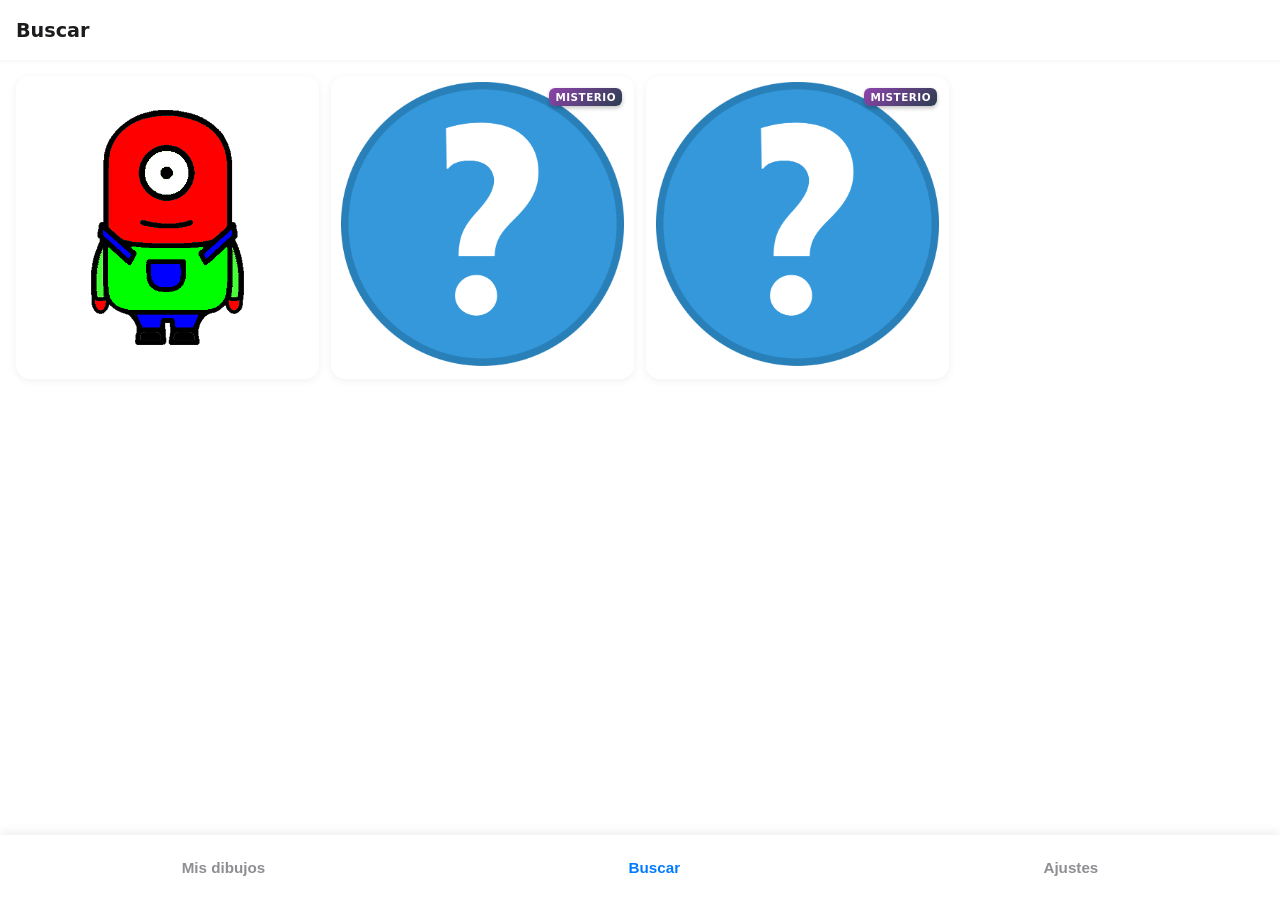
==== commit 678d6dfe: "MVP 0.1" ====
--- a/index.html
+++ b/index.html
@@ -59,6 +59,20 @@
 
     <!-- Paleta dinámica (la genera palette.js) -->
     <div class="color-palette"></div>
+
+    <!-- Pantalla de enhorabuena (se muestra al terminar el dibujo) -->
+    <div id="win-overlay" class="win-overlay" hidden>
+      <div class="win-card">
+        <div class="win-emoji">🎉</div>
+        <h2>¡Enhorabuena!</h2>
+        <p>Has completado el dibujo</p>
+        <img id="win-preview" alt="Tu dibujo terminado" hidden>
+        <div class="win-actions">
+          <button id="btn-restart" class="btn-primary" type="button">Reiniciar dibujo</button>
+          <button id="btn-win-menu" class="btn-secondary" type="button">Volver al menú</button>
+        </div>
+      </div>
+    </div>
   </div>
 
   <!-- drawings.js ya es módulo: lo importa main.js -->
--- a/css/main.css
+++ b/css/main.css
@@ -2,6 +2,10 @@
   box-sizing: border-box;
   margin: 0;
   padding: 0;
+}
+
+[hidden] {
+  display: none !important;
 }
 
 html, body {
--- a/css/components.css
+++ b/css/components.css
@@ -144,3 +144,78 @@
   transform: scale(0.92);
   background-color: rgba(240, 240, 240, 0.95);
 }
+
+/* COLOR TERMINADO: sale de la paleta con animación */
+.color-btn.done {
+  width: 0;
+  margin-left: -12px; /* absorbe el gap del flex */
+  border-width: 0;
+  opacity: 0;
+  transform: scale(0);
+  pointer-events: none;
+  transition: width 0.25s ease, margin 0.25s ease, opacity 0.2s ease, transform 0.2s ease;
+}
+
+/* PANTALLA DE ENHORABUENA */
+.win-overlay {
+  position: absolute;
+  inset: 0;
+  z-index: 200;
+  display: flex;
+  align-items: center;
+  justify-content: center;
+  padding: 24px;
+  background: rgba(28, 28, 30, 0.55);
+  backdrop-filter: blur(6px);
+  -webkit-backdrop-filter: blur(6px);
+  animation: win-fade 0.25s ease;
+}
+
+.win-card {
+  width: min(100%, 360px);
+  max-height: 100%;
+  overflow-y: auto;
+  padding: 24px 20px 20px;
+  text-align: center;
+  background: #ffffff;
+  border-radius: 24px;
+  box-shadow: 0 12px 40px rgba(0, 0, 0, 0.25);
+  animation: win-pop 0.35s cubic-bezier(0.2, 1.2, 0.4, 1);
+}
+
+.win-emoji { font-size: 3rem; line-height: 1; }
+.win-card h2 { margin-top: 8px; font-size: 1.5rem; color: #1c1c1e; }
+.win-card p { margin-top: 4px; color: #8e8e93; }
+
+.win-card img {
+  display: block;
+  max-width: 100%;
+  max-height: 35vh;
+  margin: 16px auto;
+  border-radius: 12px;
+  background: #ffffff;
+  box-shadow: 0 2px 12px rgba(0, 0, 0, 0.12);
+}
+
+.win-actions { display: flex; flex-direction: column; gap: 10px; margin-top: 8px; }
+
+.win-actions button {
+  padding: 14px 20px;
+  border: none;
+  border-radius: 14px;
+  font-size: 1rem;
+  font-weight: 700;
+  cursor: pointer;
+}
+
+.btn-primary { background: #007aff; color: #ffffff; }
+.btn-secondary { background: #f2f2f7; color: #1c1c1e; }
+.win-actions button:active { transform: scale(0.97); }
+
+@keyframes win-fade { from { opacity: 0; } to { opacity: 1; } }
+@keyframes win-pop { from { transform: scale(0.8); opacity: 0; } to { transform: scale(1); opacity: 1; } }
+
+@media (prefers-reduced-motion: reduce) {
+  .win-overlay, .win-card { animation: none; }
+  .color-btn.done { transition: none; }
+}
